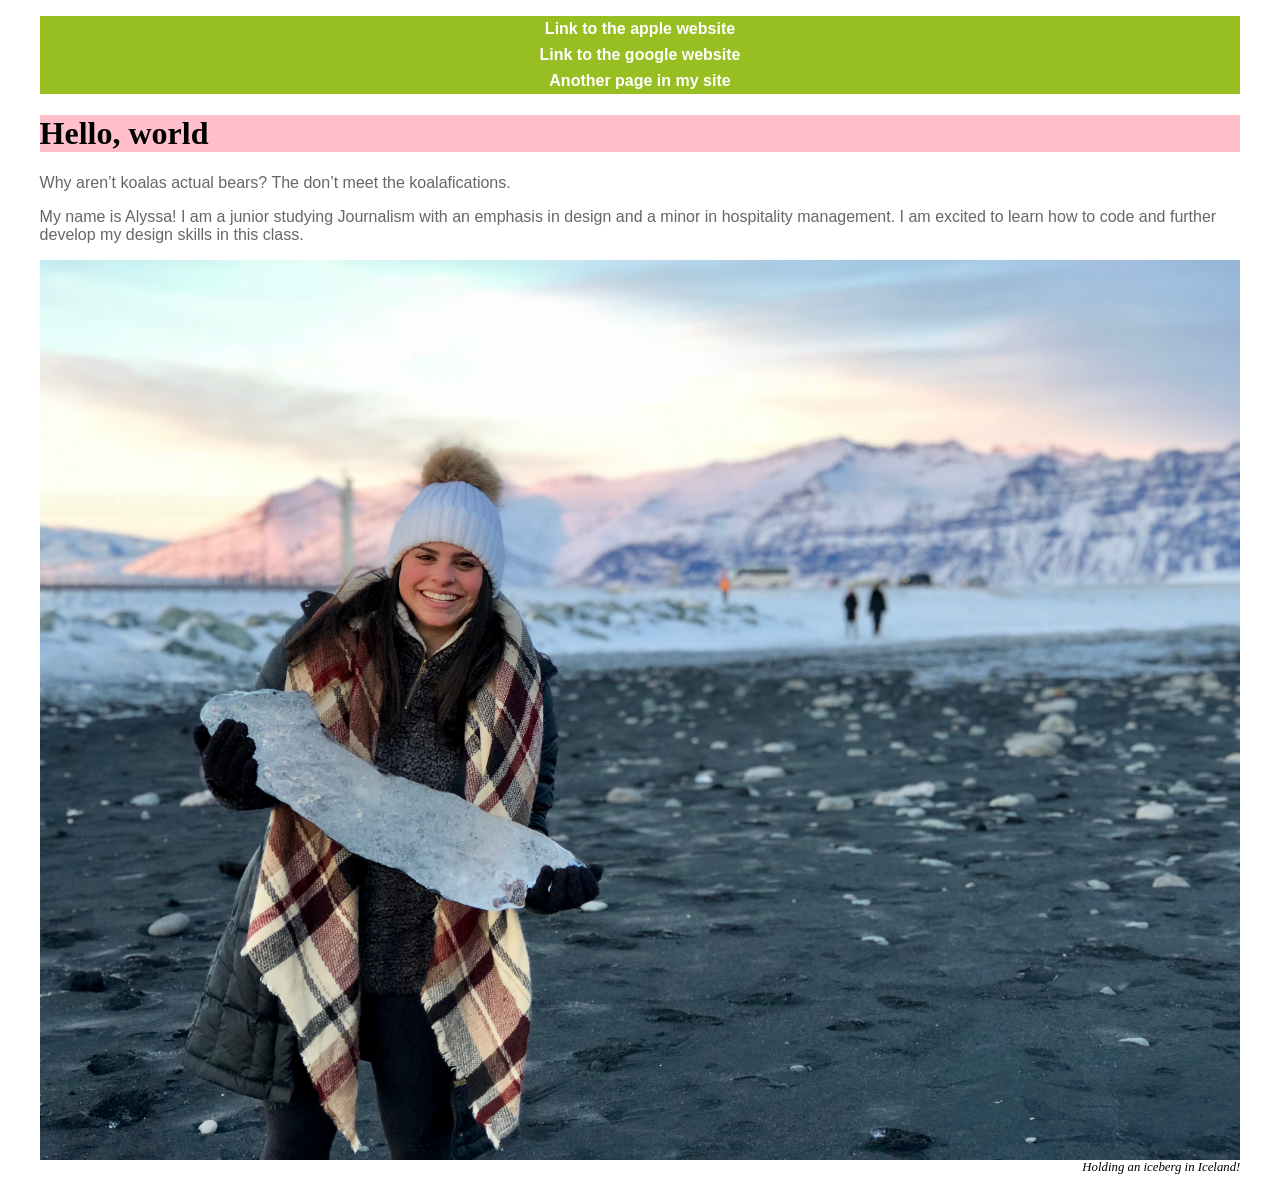
==== index.html @ ab0a29ac "personal website link" ====
<!DOCTYPE html PUBLIC "-//W3C//DTD XHTML 1.0 Transitional//EN"
   "http://www.w3.org/TR/xhtml1/DTD/xhtml1-transitional.dtd">

<html xmlns="http://www.w3.org/1999/xhtml">

<head>
  <link rel="stylesheet" type="text/css" href="style.css"/>
	<title>	My first website </title>
	<meta http-equiv="content-type"
		content="text/html;charset=utf-8" />
</head>

<body>
  <div id="container">
      <ul id="nav">
        <li><a href="https://www.apple.com">Link to the apple website </a> </li>
        <li><a href="https://www.google.com">Link to the google website </a> </li>
        <li><a href="https://alyssaweisberg5.wixsite.com/portfolio">Another page in my site</a> </li>
      </ul>

<h1 id="title">
  Hello, world
</h1>

	<p> Why aren’t koalas actual bears? The don’t meet the koalafications. </p>
  <p> My name is Alyssa! I am a  junior studying Journalism with an emphasis in design and a minor in hospitality management. I am excited to learn how to code and further develop my design skills in this class. </p>


  <a href="mailto:alwyt7@mail.missouri.edu"><img src="IMG_7780.jpg" alt="a picture of me in Iceland" width="100%" />
  </a>

  <p class="caption">Holding an iceberg in Iceland!</p>

</body>

</html>
---- style.css ----
p {
	color: #666666;
    font-family: Helvetica, Arial, sans-serif;
}

h1 {
    font-family: Georgia, "Times New Roman", serif;
}

#container{
    width: 95%;
    margin: 0 auto;
}
#nav {
  list-style-type: none;
  padding: 0;
}

#nav li {
  margin: 0;
  padding: 0;
}

#nav a:link, #nav a:visited {
  text-decoration: none;
  color: #ffffff;
  background-color: #98bf21;
  font-weight: bold;
  text-align: center;
  display: block;
  text-decoration: none;
	text-align: center;
  font-family: Helvetica, Arial, sans-serif;
  padding: 4px
}

#nav a:hover, #nav a:active {
  background-color: #7a991a;
}

.caption {
  color: black;
  font-family: Georgia, "Times New Roman", serif;
  font-style: italic;
  font-size: 0.8em;
  margin-top: 0;
  text-align: right;
}

#footer {
  color: black;
  font-family: Georgia, "Times New Roman", serif;
  font-size: 0.8em;
  border-top: 1px solid black;
}

#title {
	background-color: pink;
}

img {
  border: none;
}
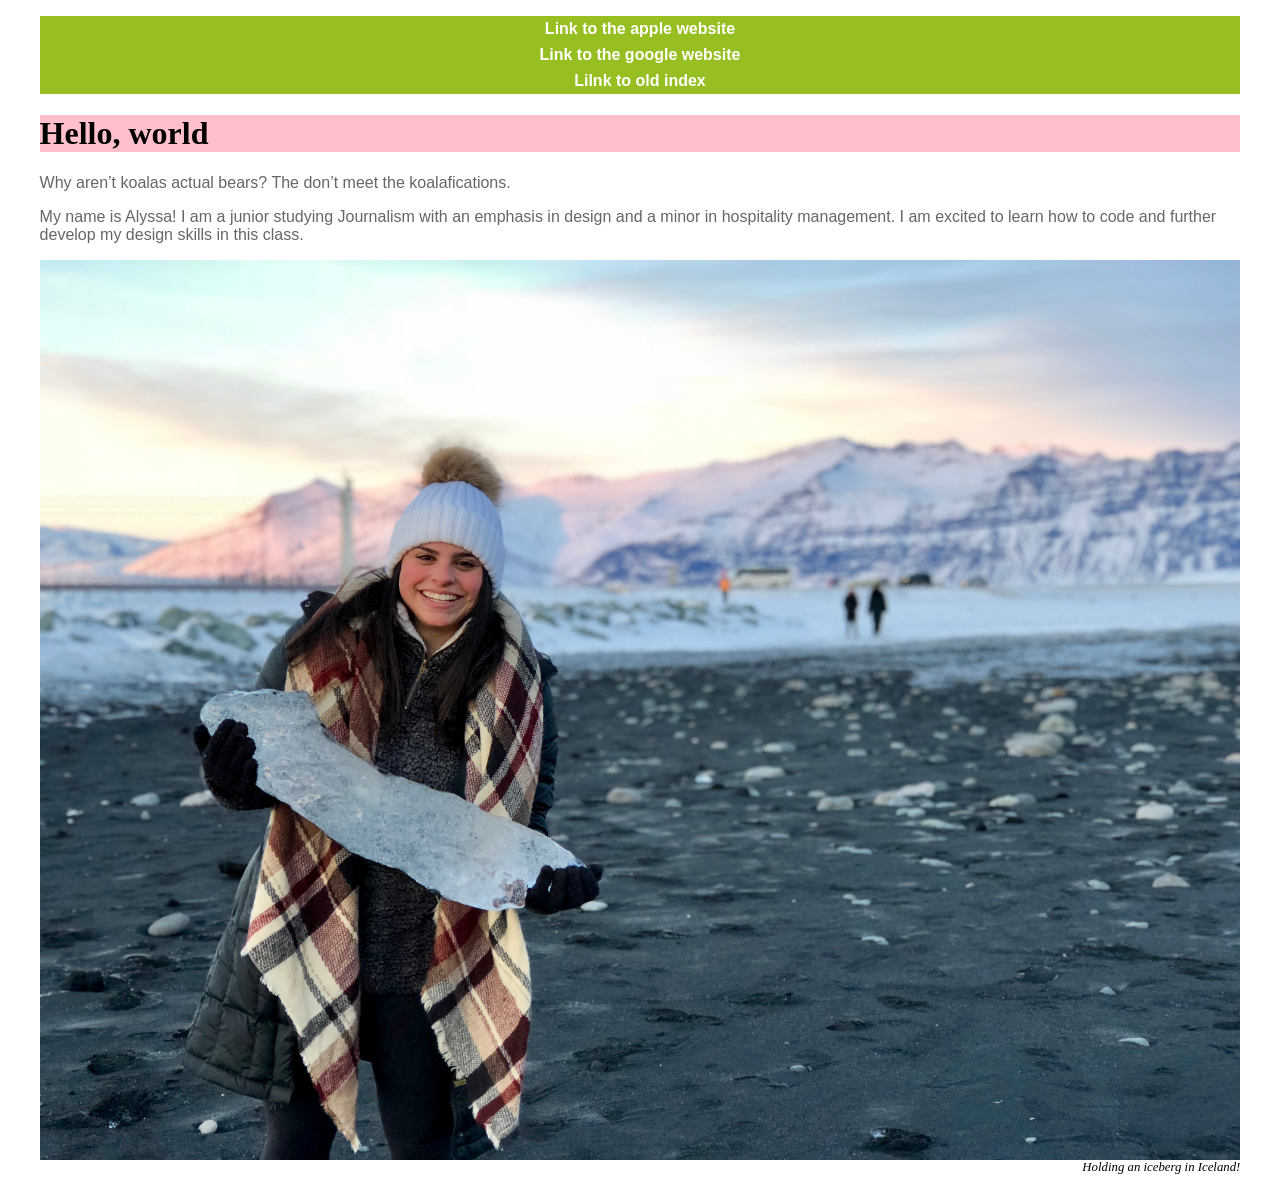
==== commit 3655ceb9: "oldindex link" ====
--- a/index.html
+++ b/index.html
@@ -15,7 +15,7 @@
       <ul id="nav">
         <li><a href="https://www.apple.com">Link to the apple website </a> </li>
         <li><a href="https://www.google.com">Link to the google website </a> </li>
-        <li><a href="https://alyssaweisberg5.wixsite.com/portfolio">Another page in my site</a> </li>
+        <li><a href="ildindexcopy.html">Lilnk to old index</a> </li>
       </ul>
 
 <h1 id="title">
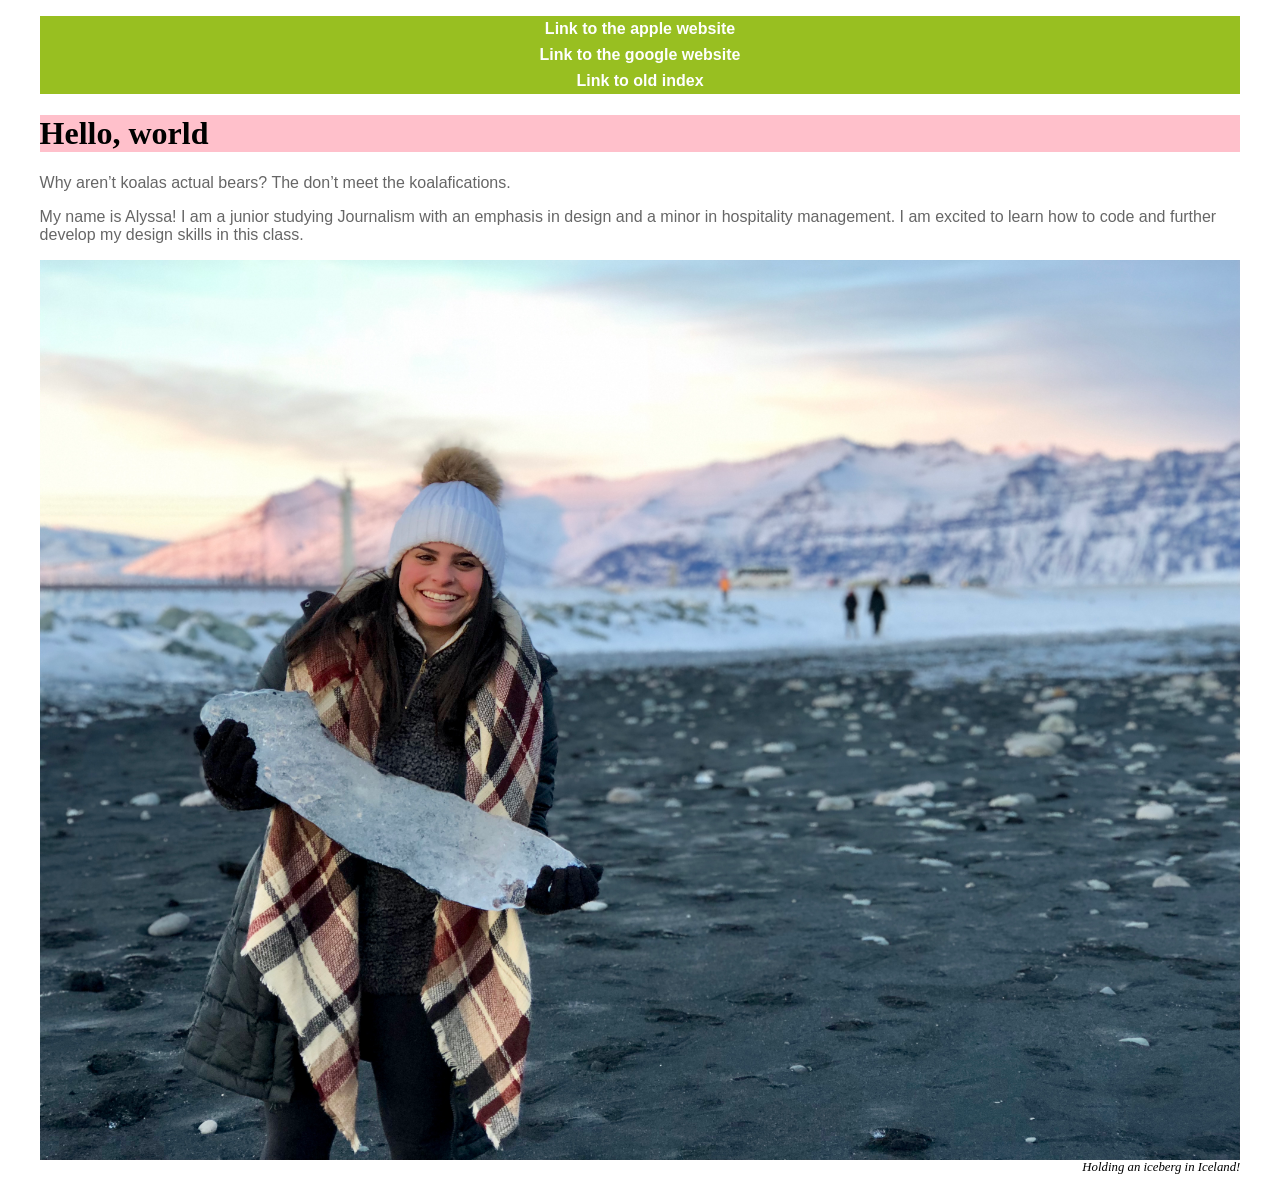
==== commit 83aa5ad5: "fixed spelling errors" ====
--- a/index.html
+++ b/index.html
@@ -15,7 +15,7 @@
       <ul id="nav">
         <li><a href="https://www.apple.com">Link to the apple website </a> </li>
         <li><a href="https://www.google.com">Link to the google website </a> </li>
-        <li><a href="ildindexcopy.html">Lilnk to old index</a> </li>
+        <li><a href="oldindexcopy.html">Link to old index</a> </li>
       </ul>
 
 <h1 id="title">
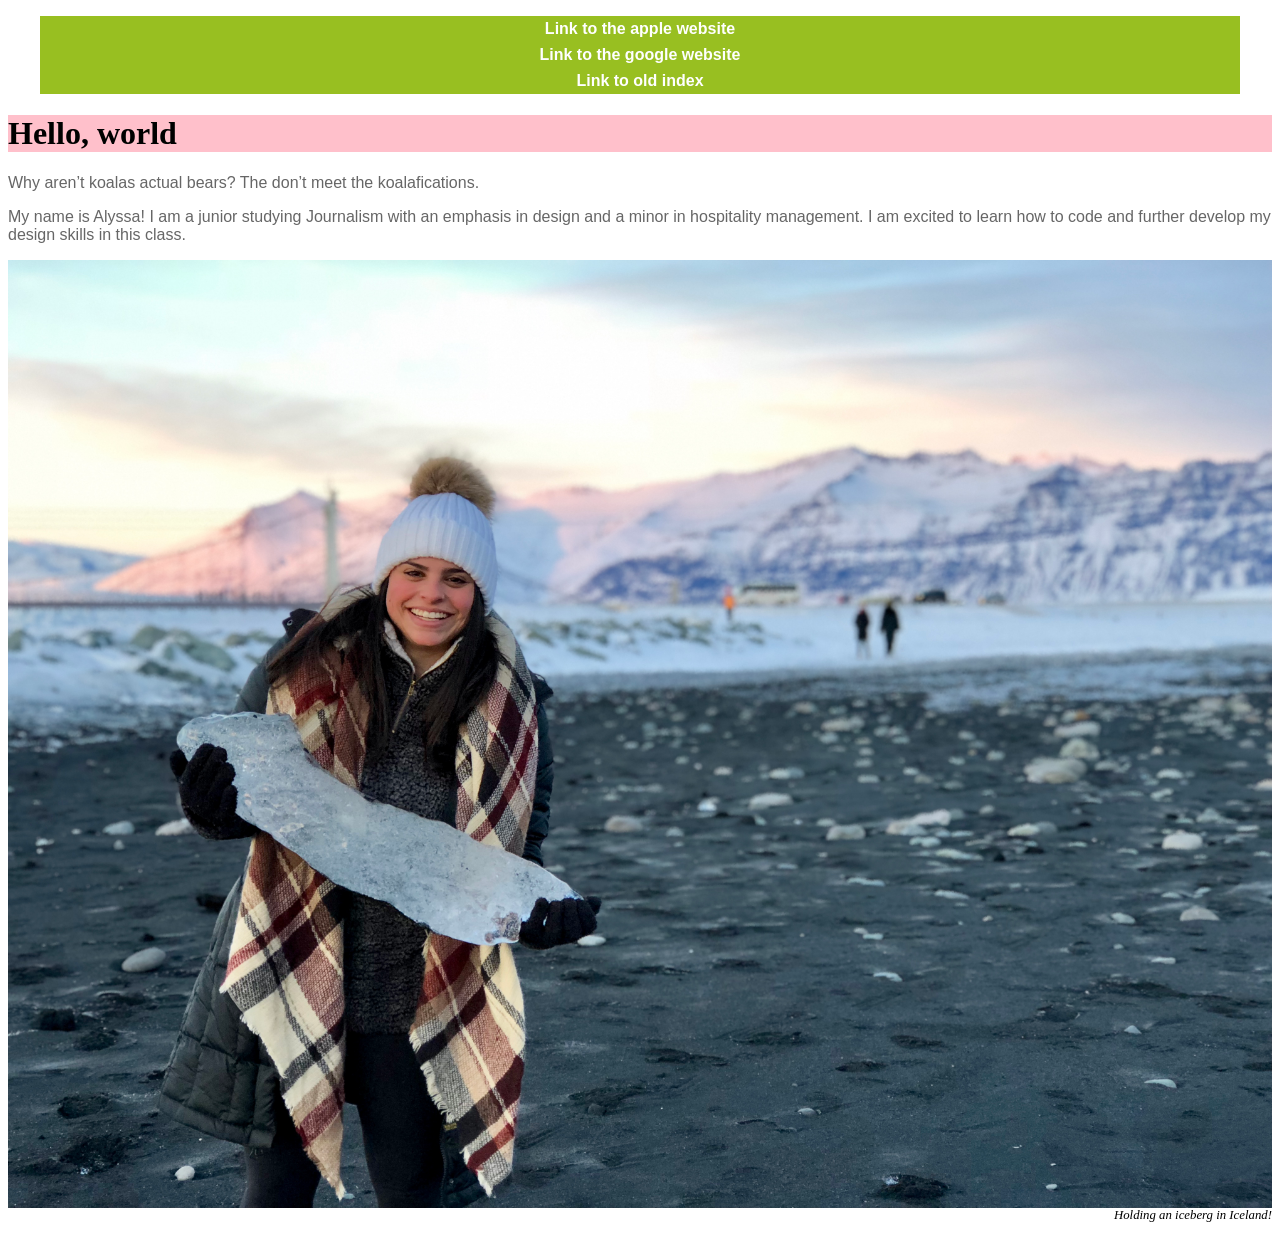
==== commit 07949573: "Closed my div tag" ====
--- a/index.html
+++ b/index.html
@@ -17,6 +17,7 @@
         <li><a href="https://www.google.com">Link to the google website </a> </li>
         <li><a href="oldindexcopy.html">Link to old index</a> </li>
       </ul>
+  </div>
 
 <h1 id="title">
   Hello, world
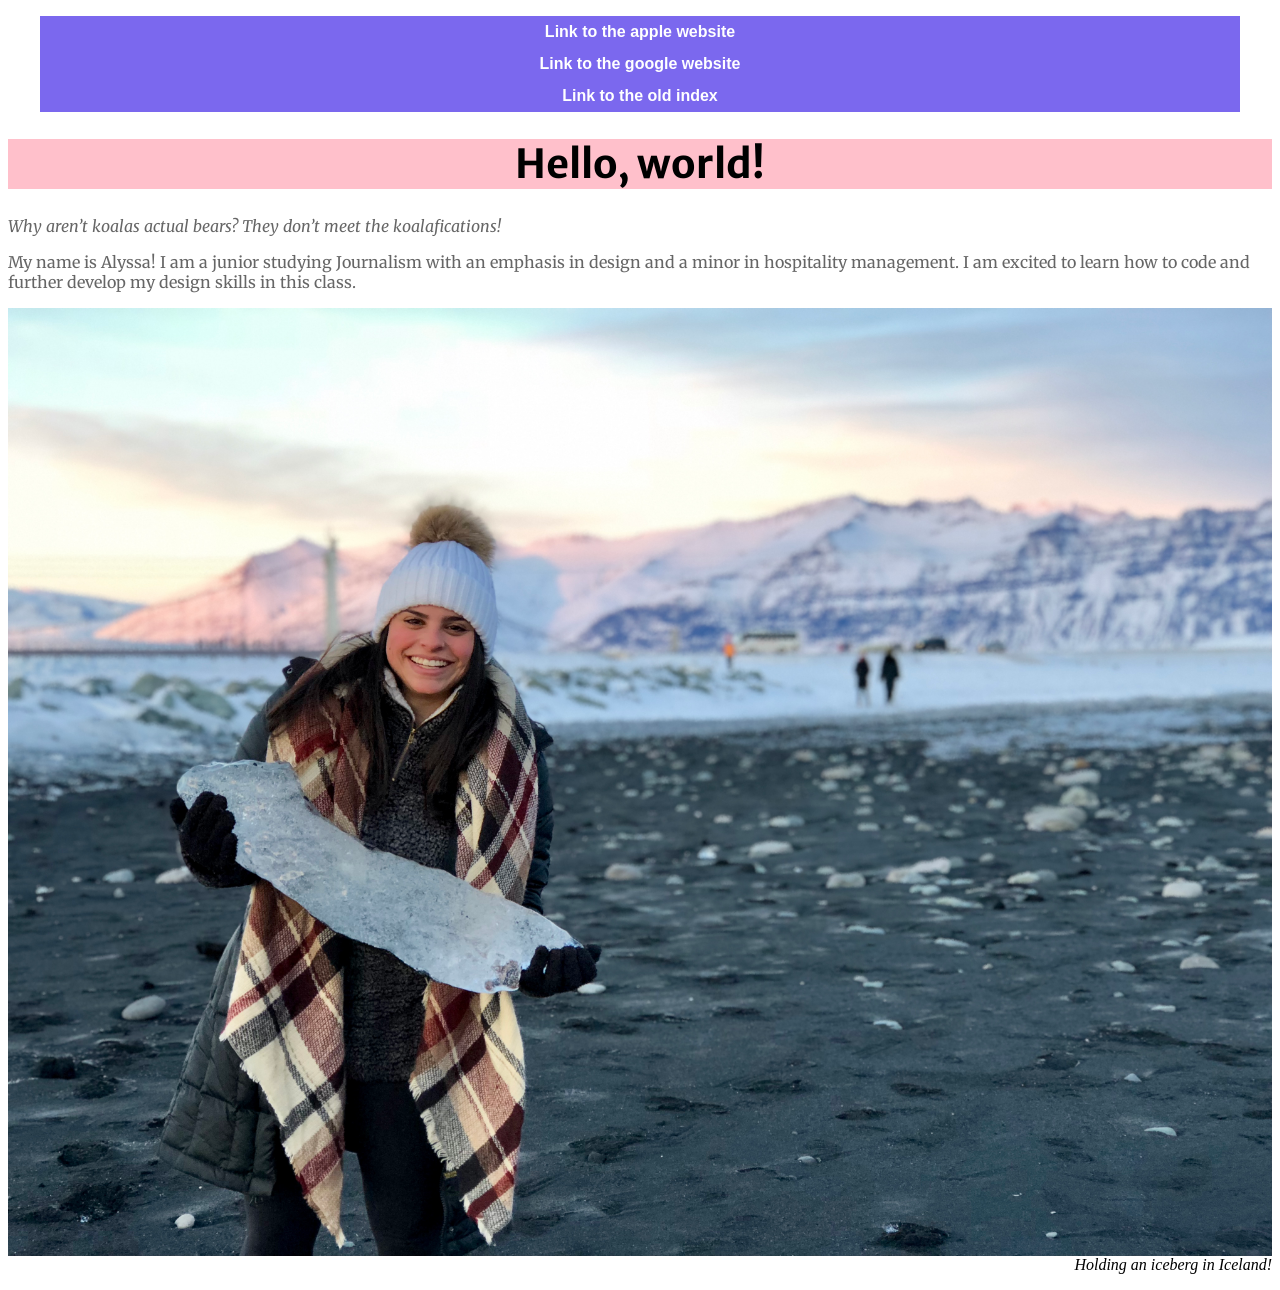
==== commit 7f3f89a6: "type and color assignment" ====
--- a/index.html
+++ b/index.html
@@ -4,6 +4,7 @@
 <html xmlns="http://www.w3.org/1999/xhtml">
 
 <head>
+  <link href="https://fonts.googleapis.com/css?family=Merriweather+Sans:400,400i,700|Merriweather:400,400i,700" rel="stylesheet" />
   <link rel="stylesheet" type="text/css" href="style.css"/>
 	<title>	My first website </title>
 	<meta http-equiv="content-type"
@@ -15,15 +16,15 @@
       <ul id="nav">
         <li><a href="https://www.apple.com">Link to the apple website </a> </li>
         <li><a href="https://www.google.com">Link to the google website </a> </li>
-        <li><a href="oldindexcopy.html">Link to old index</a> </li>
+        <li><a href="oldindexcopy.html">Link to the old index</a> </li>
       </ul>
   </div>
 
 <h1 id="title">
-  Hello, world
+  Hello, world!
 </h1>
 
-	<p> Why aren’t koalas actual bears? The don’t meet the koalafications. </p>
+	<p><span class="italic">Why aren’t koalas actual bears? They don’t meet the koalafications!</span</p>
   <p> My name is Alyssa! I am a  junior studying Journalism with an emphasis in design and a minor in hospitality management. I am excited to learn how to code and further develop my design skills in this class. </p>
 
 
--- a/style.css
+++ b/style.css
@@ -1,11 +1,16 @@
 p {
 	color: #666666;
-    font-family: Helvetica, Arial, sans-serif;
+    font-family: 'Merriweather', Georgia, "Times New Roman", serif;
 }
 
 h1 {
-    font-family: Georgia, "Times New Roman", serif;
+    font-family: 'Merriweather Sans', sans-serif;
 }
+
+.italic {
+	font-style: italic;
+}
+
 
 #container{
     width: 95%;
@@ -24,25 +29,25 @@
 #nav a:link, #nav a:visited {
   text-decoration: none;
   color: #ffffff;
-  background-color: #98bf21;
+  background-color: #7B68EE;
   font-weight: bold;
   text-align: center;
   display: block;
   text-decoration: none;
 	text-align: center;
-  font-family: Helvetica, Arial, sans-serif;
-  padding: 4px
+  font-family: Arial, 'Merriweather',"Times New Roman",Georgia, serif;
+  padding: 7px
 }
 
 #nav a:hover, #nav a:active {
-  background-color: #7a991a;
+  background-color: #483D8B;
 }
 
 .caption {
   color: black;
   font-family: Georgia, "Times New Roman", serif;
   font-style: italic;
-  font-size: 0.8em;
+  font-size: 1em;
   margin-top: 0;
   text-align: right;
 }
@@ -56,6 +61,8 @@
 
 #title {
 	background-color: pink;
+	font-size: 2.5em;
+	text-align: center;
 }
 
 img {
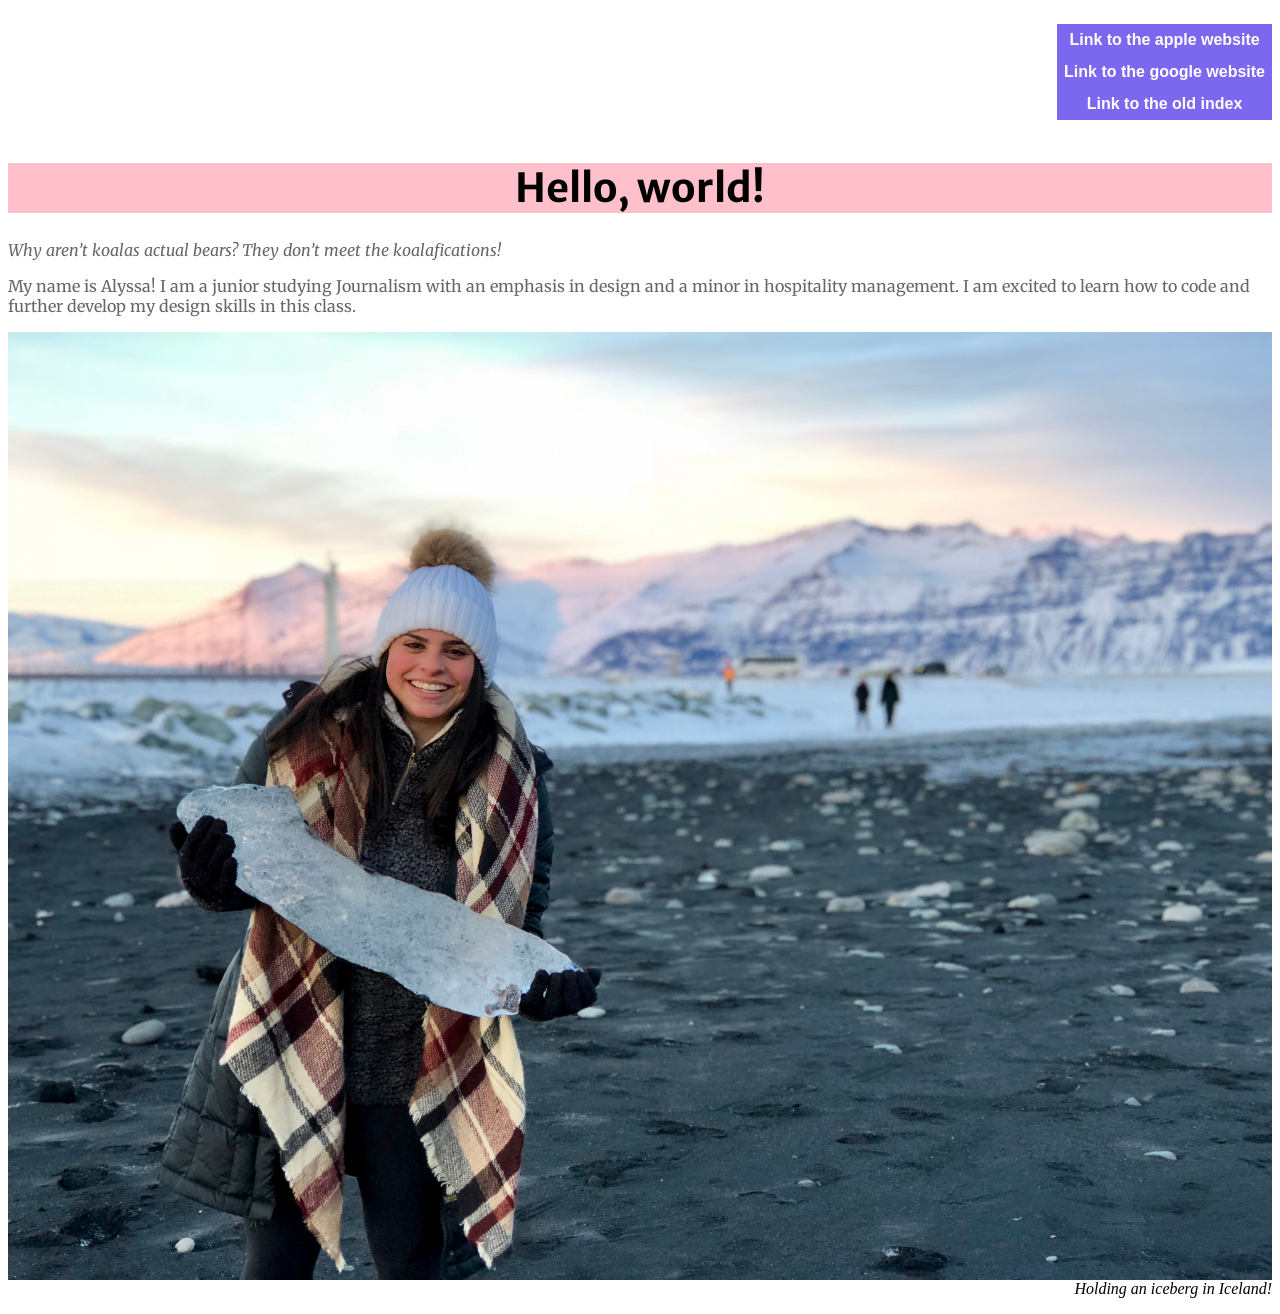
==== commit 8448946c: "attempting flexbox" ====
--- a/index.html
+++ b/index.html
@@ -6,13 +6,14 @@
 <head>
   <link href="https://fonts.googleapis.com/css?family=Merriweather+Sans:400,400i,700|Merriweather:400,400i,700" rel="stylesheet" />
   <link rel="stylesheet" type="text/css" href="style.css"/>
+  <link rel="stylesheet" href="flexbox.css"/>
 	<title>	My first website </title>
 	<meta http-equiv="content-type"
 		content="text/html;charset=utf-8" />
 </head>
 
 <body>
-  <div id="container">
+  <div class="container">
       <ul id="nav">
         <li><a href="https://www.apple.com">Link to the apple website </a> </li>
         <li><a href="https://www.google.com">Link to the google website </a> </li>
--- a/style.css
+++ b/style.css
@@ -12,8 +12,8 @@
 }
 
 
-#container{
-    width: 95%;
+#container {
+    width: 100%;
     margin: 0 auto;
 }
 #nav {
@@ -68,3 +68,9 @@
 img {
   border: none;
 }
+
+
+.container {
+	display: flex;
+	flex-direction: row-reverse;
+}
--- a/flexbox.css
+++ b/flexbox.css
@@ -0,0 +1,16 @@
+
+
+
+
+Flexbox
+
+/* .container {
+	display: flex;
+	flex-direction: column-reverse;
+} */
+
+
+.title {
+	display: flex;
+	flex-direction: column-reverse;
+}
